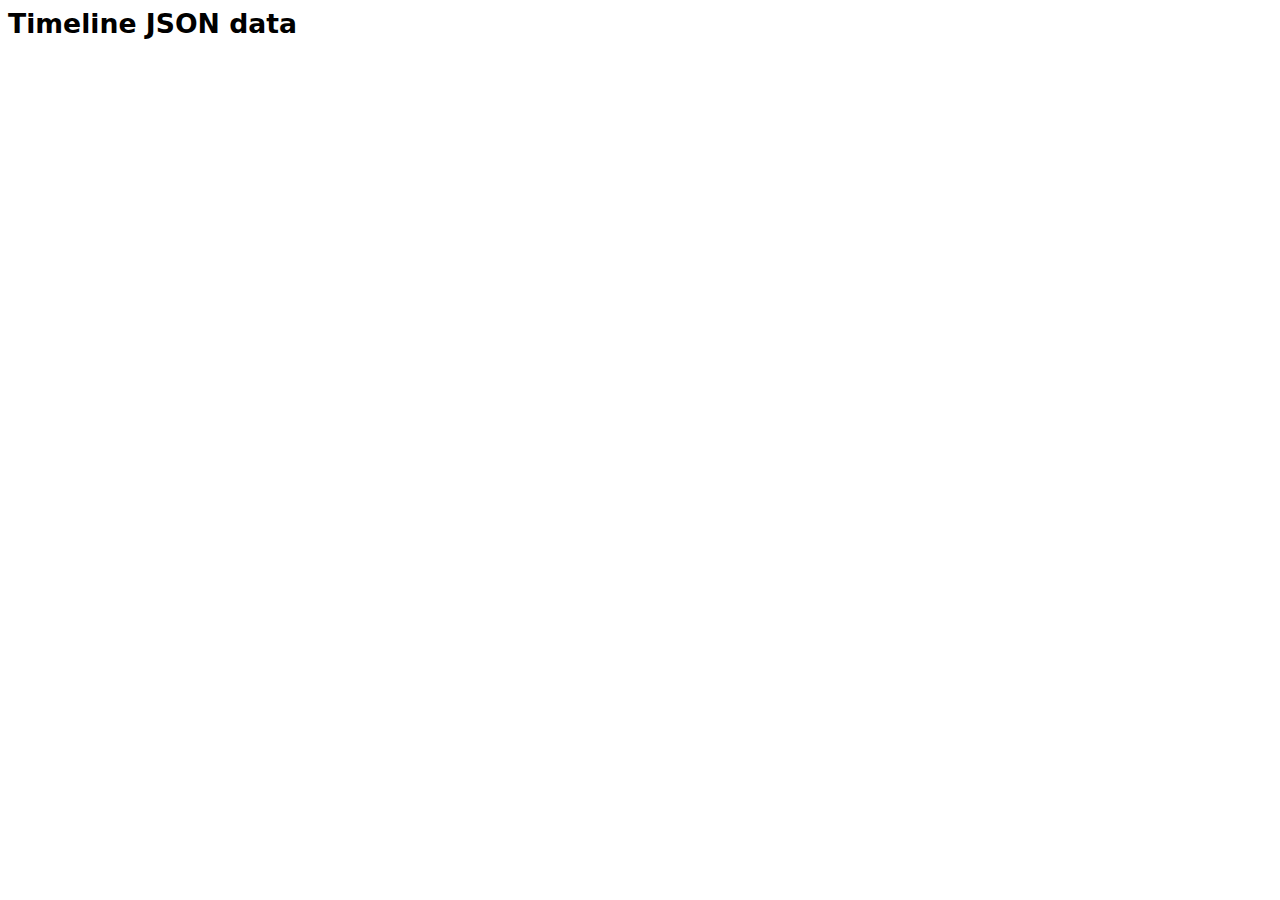
==== index.html @ e46f4aea "Update index.html" ====
<html>
<head>
    <title>Timeline JSON data</title>

    <style type="text/css">
        body {
            font-size: 10pt;
            font-family: verdana, sans, arial, sans-serif;
        }
    </style>

    <script type="text/javascript" src="./timeline.js"></script>
    <link rel="stylesheet" type="text/css" href="./timeline.css">

    <script type="text/javascript">
        var timeline;
        var data;

        // Called when the Visualization API is loaded.
        function drawVisualization() {
            // Create a JSON data table
            data = [
                {
                    'start': new Date(2021,01,08),
                    'end': new Date(2021,05,06),
                    'content': 'MINISTERIO DA ECONOMIA'
                },
                {
                    'start': new Date(2021,5,24),
                    'end': new Date(2021,8,26),
                    'content': 'BANCO DO BRASIL'
                },
                {
                    'start': new Date(2021,8,10),
                    'end': new Date(2021,12,17),
                    'content': 'CAIXA ECONOMICA'
                },
                {
                    'start': new Date(2021,9,20),
                    'end': new Date(2022,0,23),
                    'content': 'FUNPRESP'
                },
                {
                    'start': new Date(2022,0,03),
                    'end': new Date(2022,2,20),
                    'content': 'CGU'
                },
                {
                    'start': new Date(2022,1,07),
                    'end': new Date(2022,4,29),
                    'content': 'TJDFT'
                },
            ];

            // specify options
            var options = {
                'width':  '100%',
                'height': '300px',
                'editable': true,   // enable dragging and editing events
                'style': 'box'
            };

            // Instantiate our timeline object.
            timeline = new links.Timeline(document.getElementById('mytimeline'), options);

            function onRangeChanged(properties) {
                document.getElementById('info').innerHTML += 'rangechanged ' +
                        properties.start + ' - ' + properties.end + '<br>';
            }

            // attach an event listener using the links events handler
            links.events.addListener(timeline, 'rangechanged', onRangeChanged);

            // Draw our timeline with the created data and options
            timeline.draw(data);
        }
    </script>
</head>

<body onload="drawVisualization();">
<h1>Timeline JSON data</h1>

<div id="mytimeline"></div>


</body>
</html>
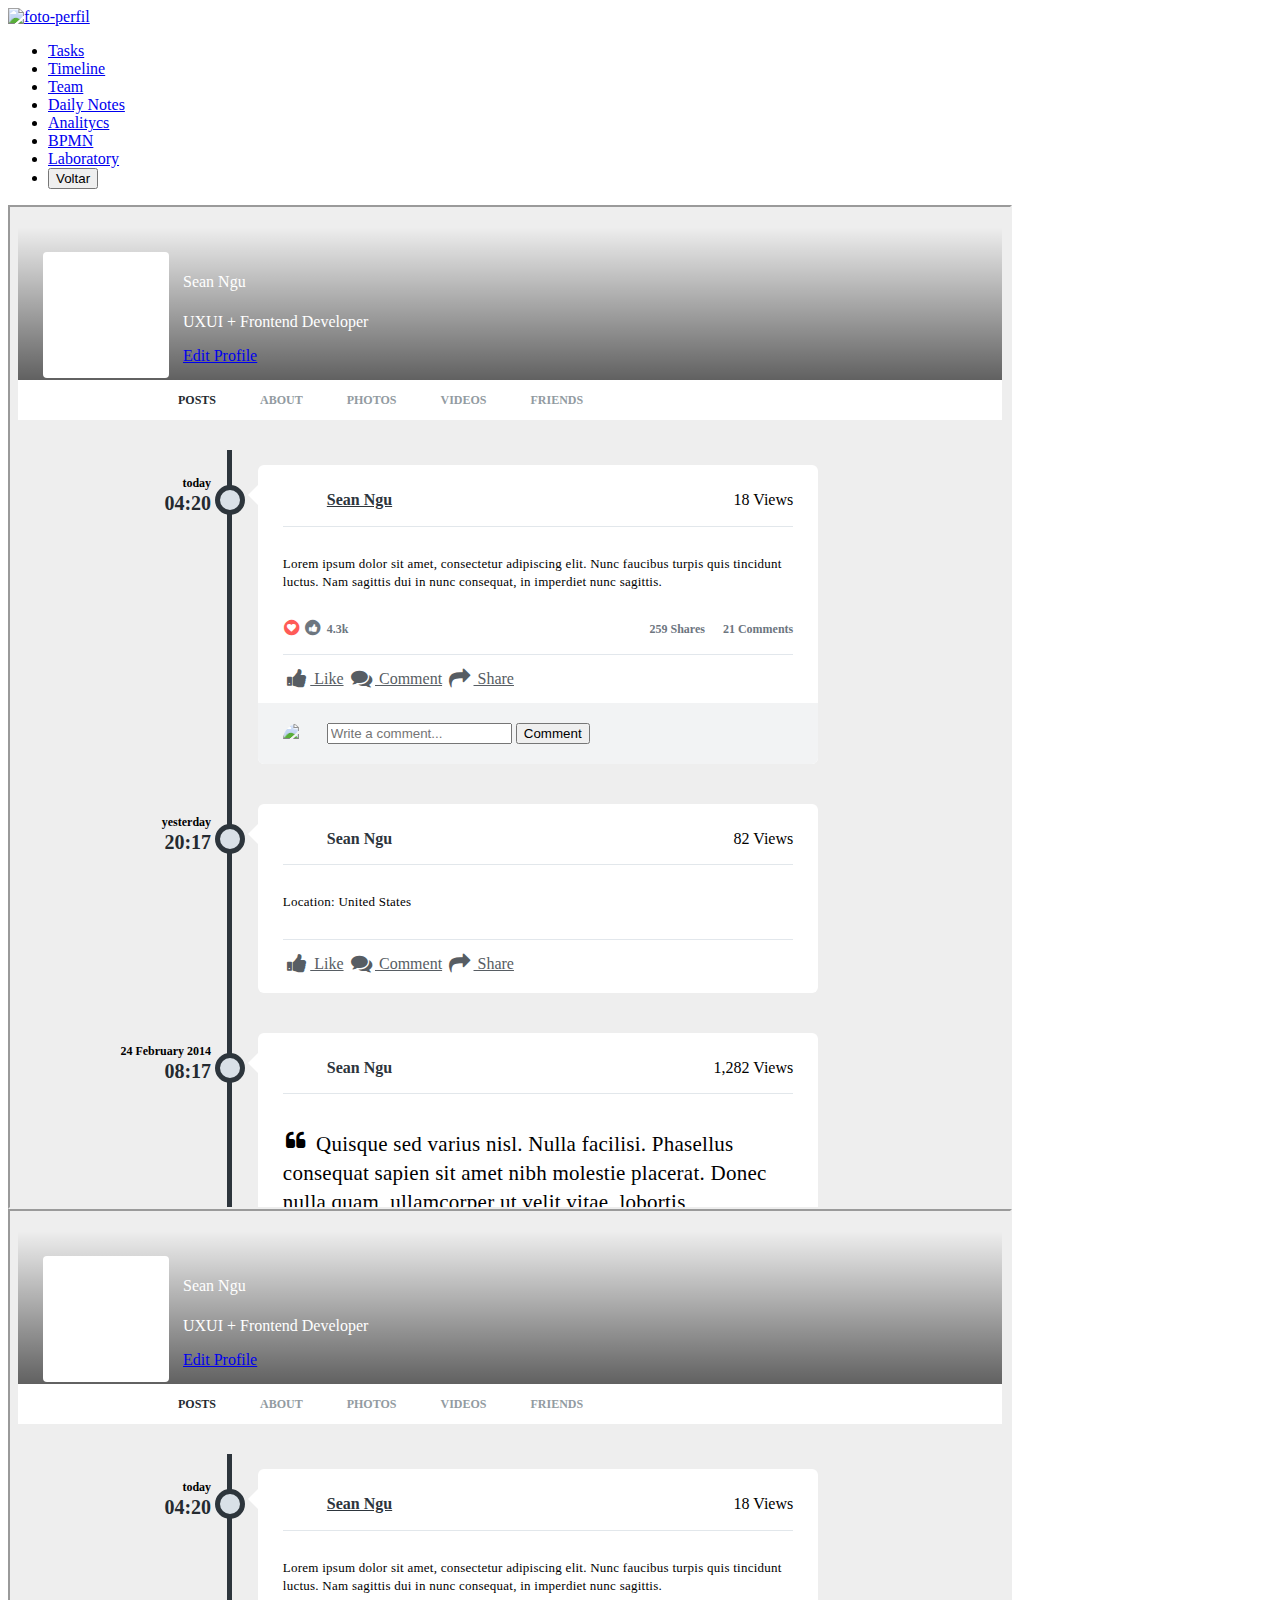
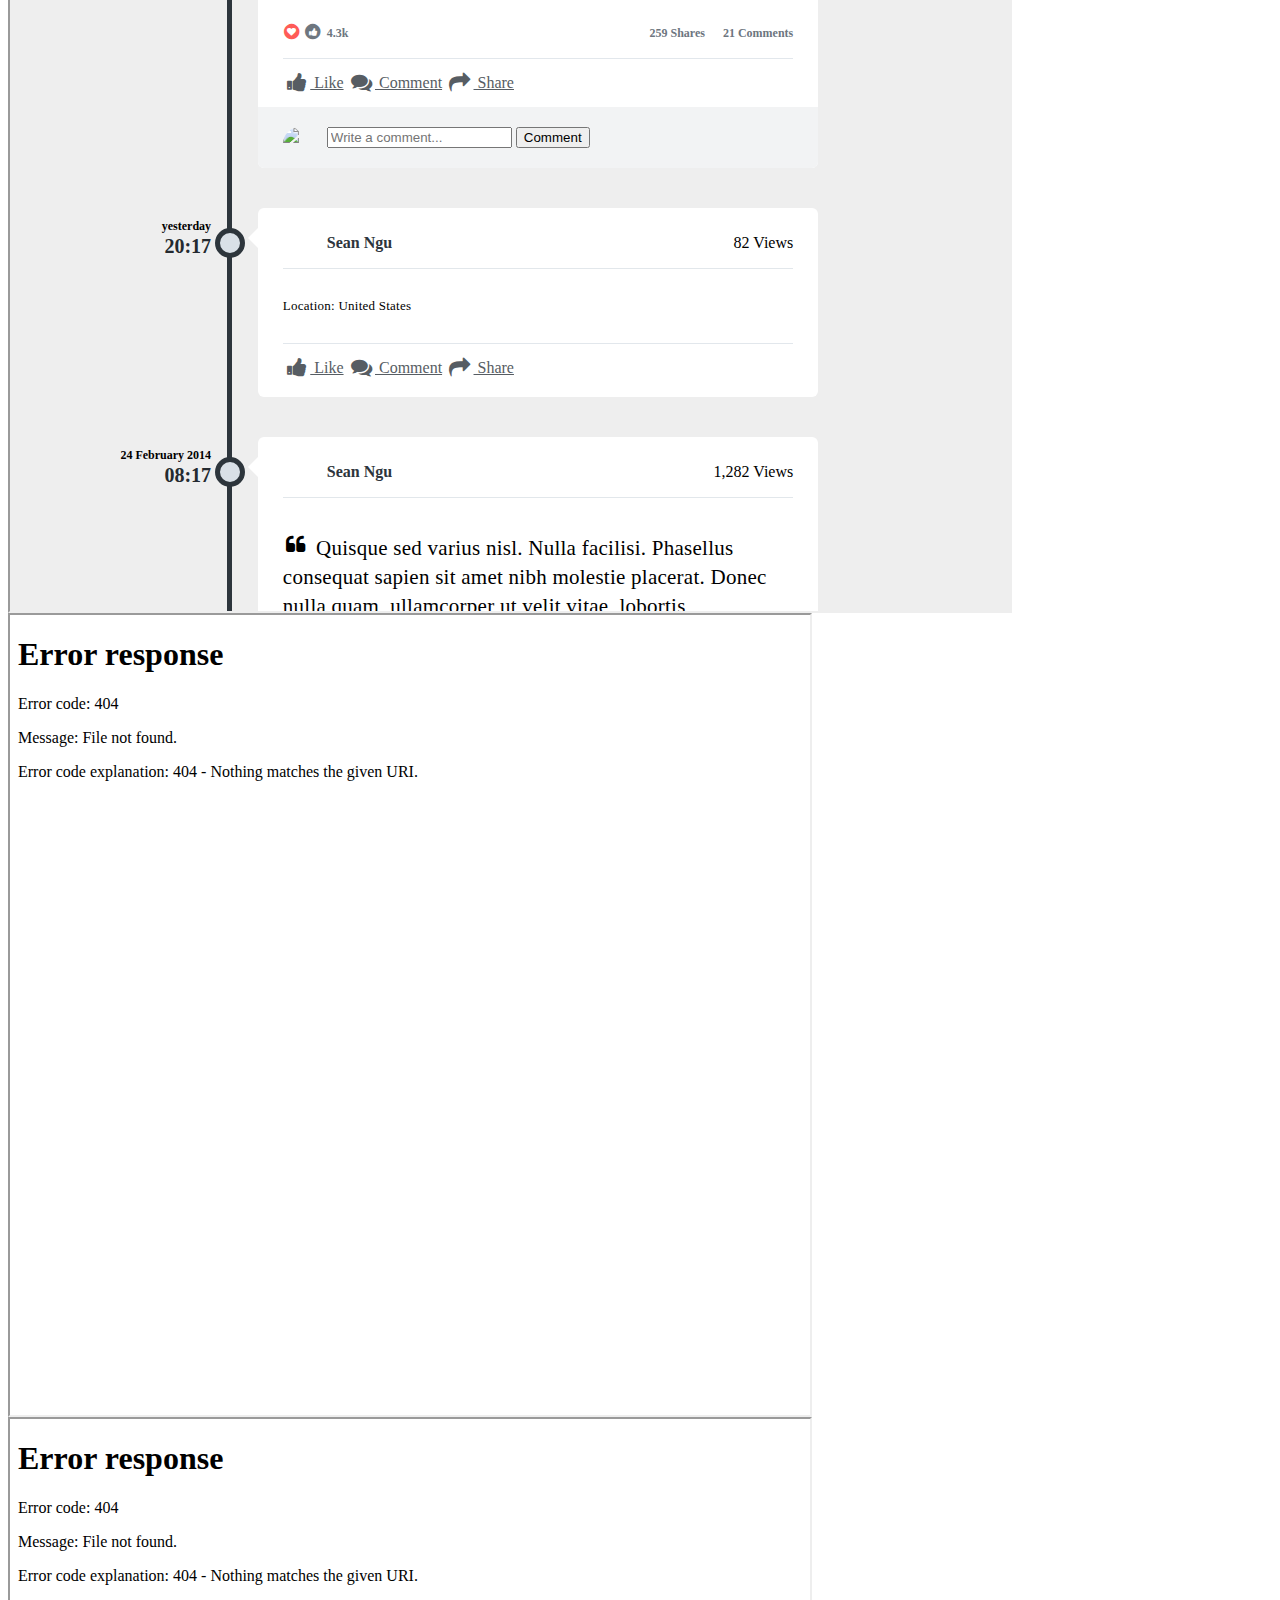
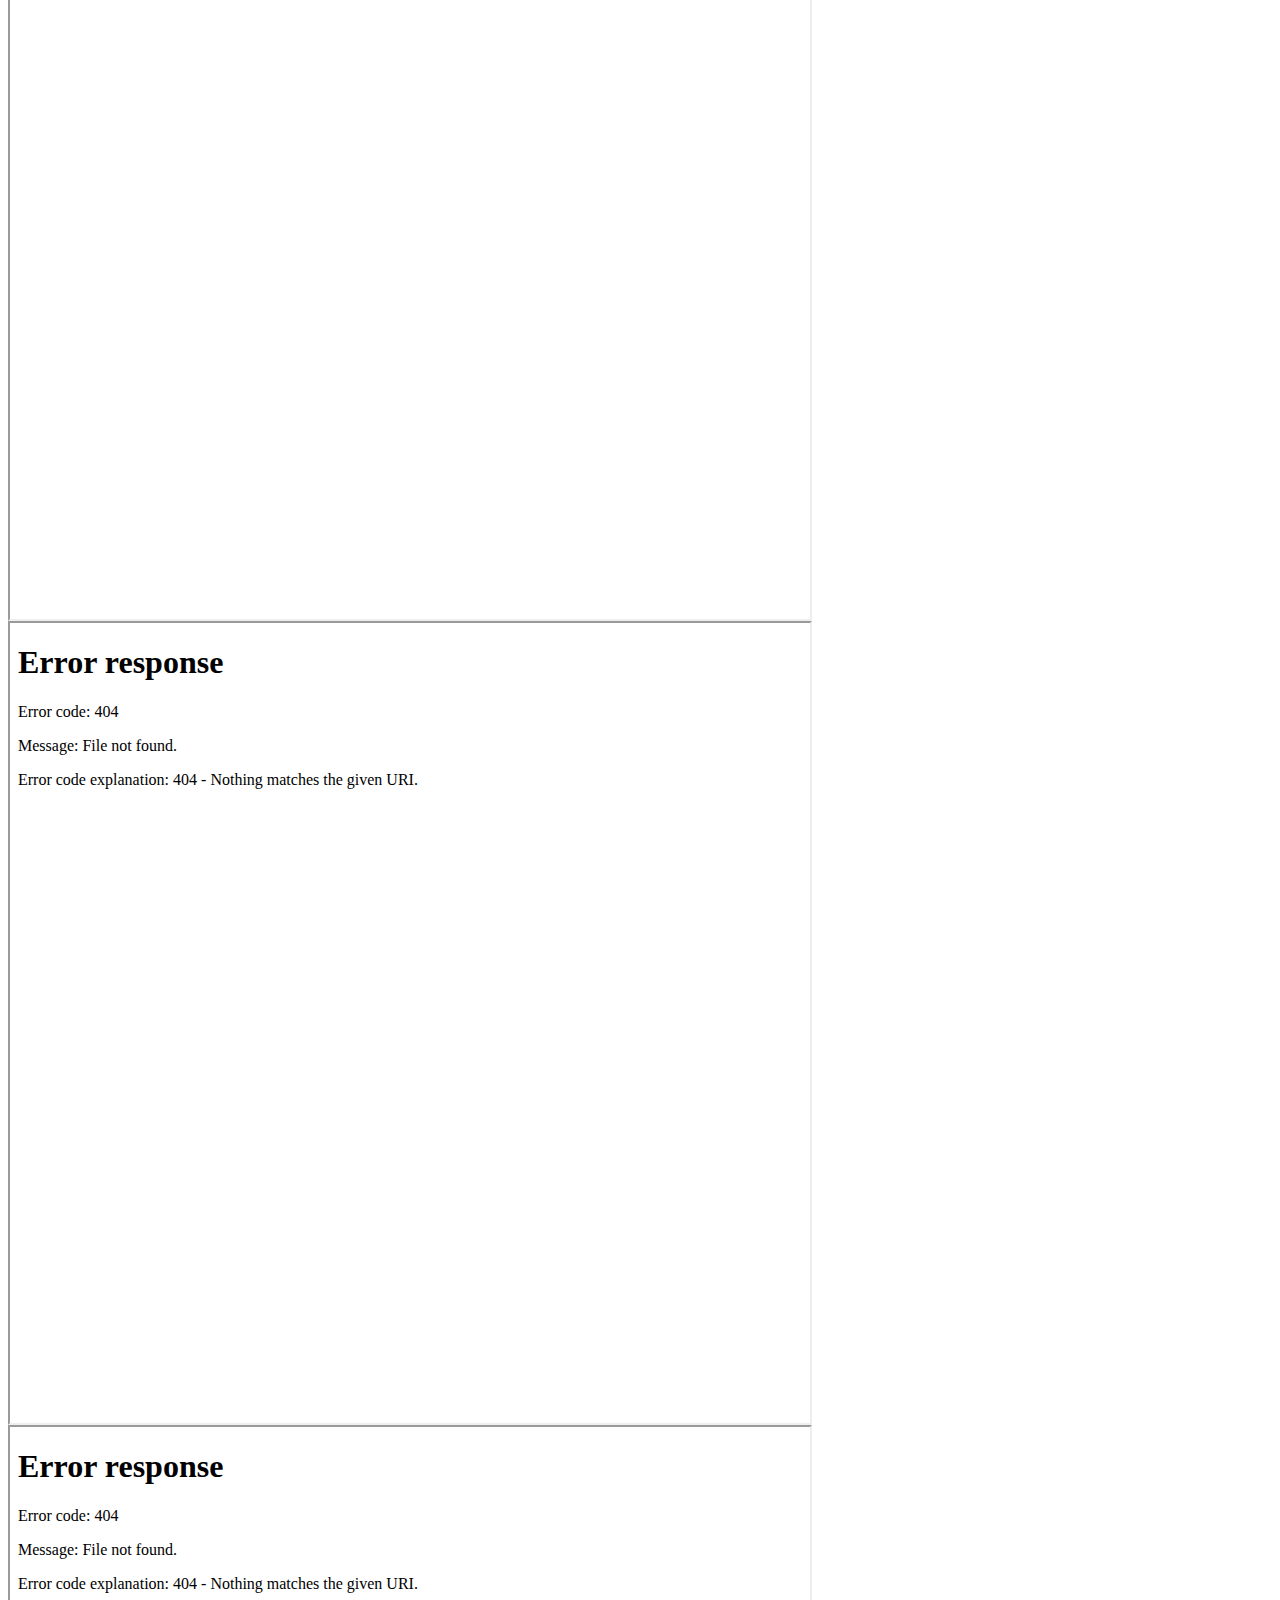
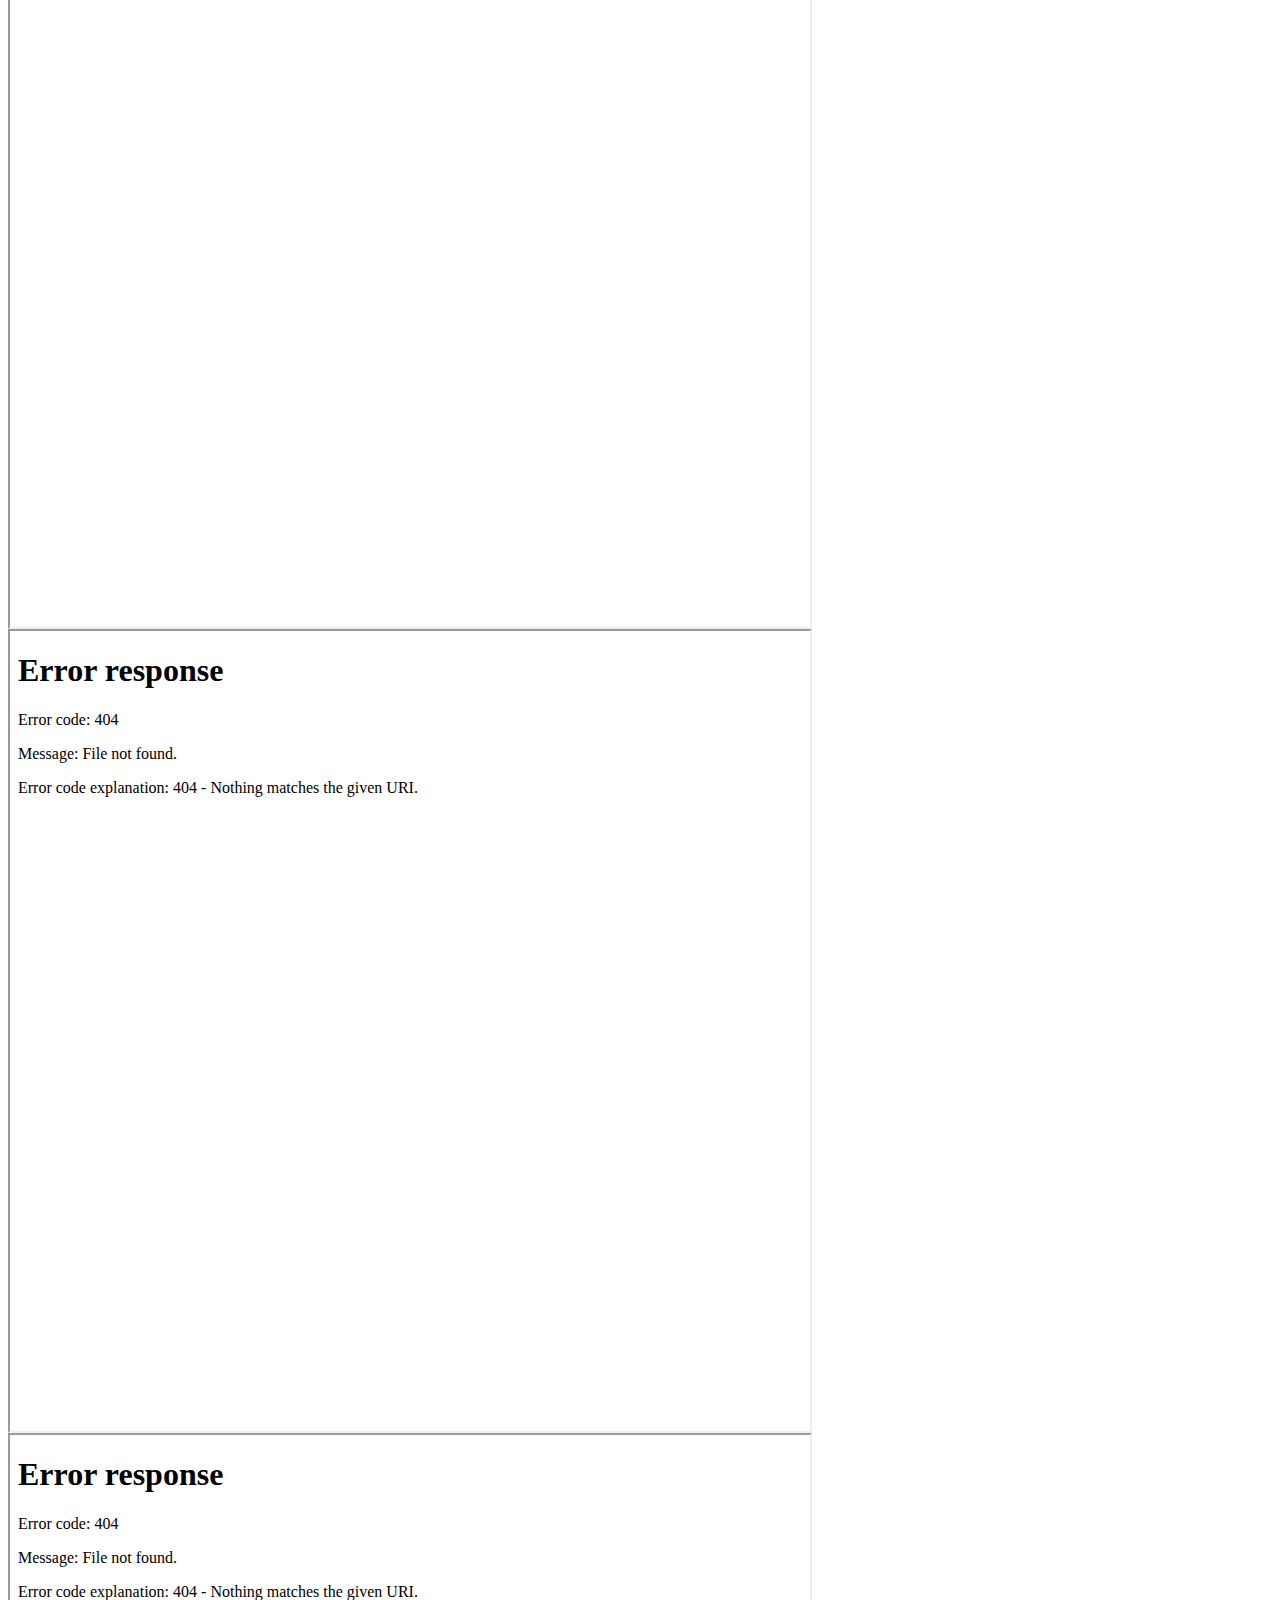
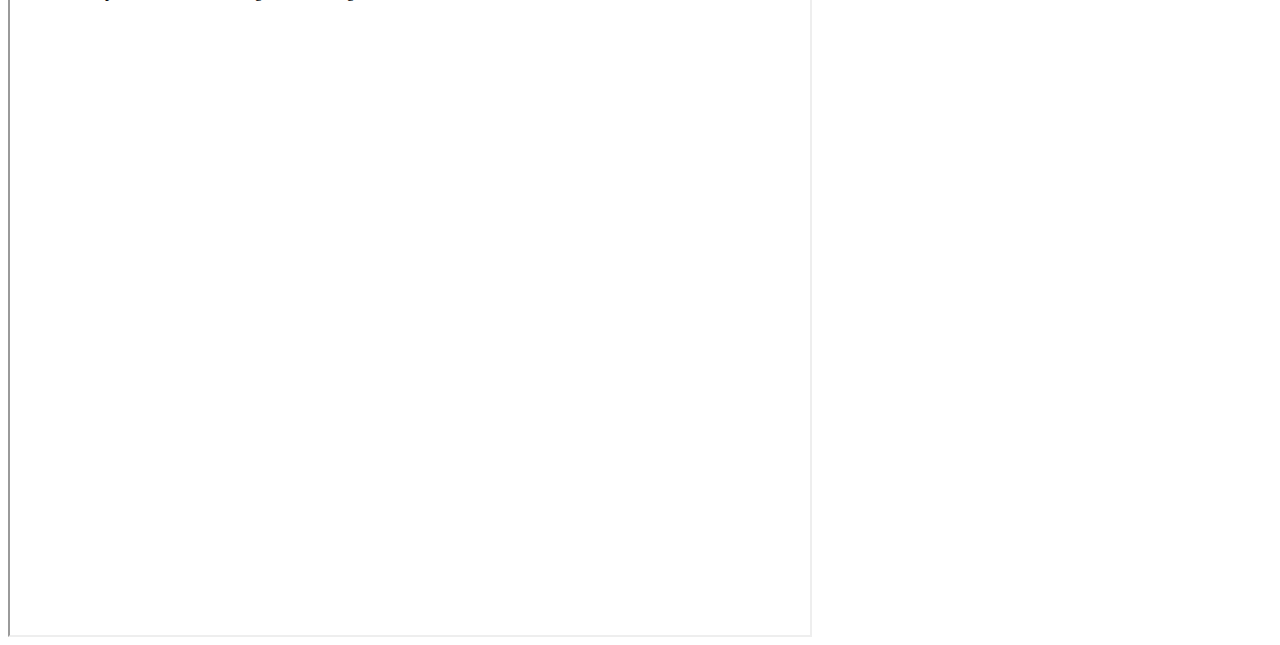
==== commit a6097d98: "Update index.html" ====
--- a/index.html
+++ b/index.html
@@ -1,87 +1,166 @@
-<html>
-<head>
-    <title>Timeline JSON data</title>
+  <meta charset="utf-8">
+  <meta name="viewport" content="width=device-width, initial-scale=1.0">
 
-    <style type="text/css">
-        body {
-            font-size: 10pt;
-            font-family: verdana, sans, arial, sans-serif;
-        }
-    </style>
+    <script src="https://cdnjs.cloudflare.com/ajax/libs/Chart.js/2.8.0/Chart.bundle.js"></script>
+    <link rel="stylesheet" href="https://stackpath.bootstrapcdn.com/bootstrap/4.1.3/css/bootstrap.min.css" integrity="sha384-MCw98/SFnGE8fJT3GXwEOngsV7Zt27NXFoaoApmYm81iuXoPkFOJwJ8ERdknLPMO" crossorigin="anonymous">
+    <script src="https://code.jquery.com/jquery-3.3.1.slim.min.js" integrity="sha384-q8i/X+965DzO0rT7abK41JStQIAqVgRVzpbzo5smXKp4YfRvH+8abtTE1Pi6jizo" crossorigin="anonymous"></script>
+    <script src="https://cdnjs.cloudflare.com/ajax/libs/popper.js/1.14.3/umd/popper.min.js" integrity="sha384-ZMP7rVo3mIykV+2+9J3UJ46jBk0WLaUAdn689aCwoqbBJiSnjAK/l8WvCWPIPm49" crossorigin="anonymous"></script>
+    <script src="https://stackpath.bootstrapcdn.com/bootstrap/4.1.3/js/bootstrap.min.js" integrity="sha384-ChfqqxuZUCnJSK3+MXmPNIyE6ZbWh2IMqE241rYiqJxyMiZ6OW/JmZQ5stwEULTy" crossorigin="anonymous"></script>
 
-    <script type="text/javascript" src="./timeline.js"></script>
-    <link rel="stylesheet" type="text/css" href="./timeline.css">
 
-    <script type="text/javascript">
-        var timeline;
-        var data;
+    <!-- SCRIPTS-->
+    <script type="text/javascript" src="http://www.google.com/jsapi"></script>
+    <script type="text/javascript" src="./static/js/timeline.js"></script>
+    <script type="text/javascript" src="./static/js/jquery.js"></script>
+    
+    <!-- Owl Carousel Assets -->
+    <link rel="stylesheet" type="text/css" href="./static/owl-carousel/owl.carousel.css">
+    <link rel="stylesheet" type="text/css" href="./static/owl-carousel/owl.theme.css">
 
-        // Called when the Visualization API is loaded.
-        function drawVisualization() {
-            // Create a JSON data table
-            data = [
-                {
-                    'start': new Date(2021,01,08),
-                    'end': new Date(2021,05,06),
-                    'content': 'MINISTERIO DA ECONOMIA'
-                },
-                {
-                    'start': new Date(2021,5,24),
-                    'end': new Date(2021,8,26),
-                    'content': 'BANCO DO BRASIL'
-                },
-                {
-                    'start': new Date(2021,8,10),
-                    'end': new Date(2021,12,17),
-                    'content': 'CAIXA ECONOMICA'
-                },
-                {
-                    'start': new Date(2021,9,20),
-                    'end': new Date(2022,0,23),
-                    'content': 'FUNPRESP'
-                },
-                {
-                    'start': new Date(2022,0,03),
-                    'end': new Date(2022,2,20),
-                    'content': 'CGU'
-                },
-                {
-                    'start': new Date(2022,1,07),
-                    'end': new Date(2022,4,29),
-                    'content': 'TJDFT'
-                },
-            ];
+    <!-- STYLE-->
+    <link rel="stylesheet" type="text/css" href="./static/styles/timeline.css">
+    <link rel="stylesheet" type="text/css" href="./static/styles/metismenujs.min.css">
+    <link rel="stylesheet" type="text/css" href="./static/styles/timeline.css">
+    <link rel="stylesheet" type="text/css" href="./static/styles/StyleOnePost">
+    <link rel="stylesheet" type="text/css" href="./static/styles/colors.css">
+    <link rel="stylesheet" type="text/css" href="./static/styles/styles-pwa.css">
+    <link rel="stylesheet" type="text/css" href="./static/styles/style.css">
+    <link rel="stylesheet" type="text/css" href="./static/styles/FooterStyle.css">
+    <link rel="stylesheet" type="text/css" href="./static/styles/StyleCard.css">
+    <link rel="stylesheet" type="text/css" href="./static/styles/StyleContador">
+    <link rel="stylesheet" type="text/css" href="./static/styles/StyleHeader.css">
+    <link rel="stylesheet" type="text/css" href="./static/styles/StyleKanbam.css">
+    <link rel="stylesheet" type="text/css" href="./static/styles/StyleTeam.css">
 
-            // specify options
-            var options = {
-                'width':  '100%',
-                'height': '300px',
-                'editable': true,   // enable dragging and editing events
-                'style': 'box'
-            };
+</head>
+<body onload="drawVisualization();">
 
-            // Instantiate our timeline object.
-            timeline = new links.Timeline(document.getElementById('mytimeline'), options);
+    <!-- MAIN CONTAINER -->
+    <div class="menu-lateral">
+        <!-- LATERAL-->
+        <div class="lateral">
 
-            function onRangeChanged(properties) {
-                document.getElementById('info').innerHTML += 'rangechanged ' +
-                        properties.start + ' - ' + properties.end + '<br>';
-            }
+            <!-- LOGO-->
+            <div class="perfil">
+                <a href="#">
+                    <img src="./static/images/SauloCandeira.jpg" alt='foto-perfil' class='sombra' >
+                </a>
+            </div>
 
-            // attach an event listener using the links events handler
-            links.events.addListener(timeline, 'rangechanged', onRangeChanged);
+            <!-- MINI-MENU HAMBURGUER-->
+            <div class="mini-menu-button">
+                <span></span>
+            </div>
 
-            // Draw our timeline with the created data and options
-            timeline.draw(data);
-        }
-    </script>
-</head>
+            <!--Itens navegação-->
+            <ul class="itens-menu">  
+                <li><a href="#home" class="active"><i class="fa fa-user"></i> Tasks </a></li>
+                <li><a href="#servicos"><i class="fa fa-list"></i> Timeline </a></li>
+                <li><a href="#artigos"><i class="fa fa-book"></i> Team </a></li>
+                <li><a href="#eventos"><i class="fa fa-star"></i> Daily Notes </a></li>
+                <li><a href="#contato"><i class="fa fa-comments"></i> Analitycs </a></li>
+                <li><a href="#testes"><i class="fa fa-comments"></i> BPMN </a></li>
+                <li><a href="#laboratory"><i class="fa fa-comments"></i> Laboratory </a></li>
+                <li>
+                  <div class="btn">
+                    <a href="https://saulocandeira.github.io/my-projects/"><button>Voltar</button></a>
+                  </div>
+                </li>
+            </ul>
+        </div>
+    
+        <!-- CONTEUDO  MEIO DAS PÁGINAS-->
+        <div class="main-content">
 
-<body onload="drawVisualization();">
-<h1>Timeline JSON data</h1>
 
-<div id="mytimeline"></div>
 
+            <!-- INICIO IFRAME -->
+            <section class="home section active" id="home">
+                <div class="container">
+
+                  <iframe src="templates/profile/index.html" height="1000" width="1000"></iframe> 
+                  <iframe src="templates/profile/index.html" height="1000" width="1000" scrolling="no"></iframe> 
+
+                </div>
+            </section>
+            <!-- FIM IFRAME -->
+            
+
+
+
+
+
+
+            <!-- INICIO SCRIPT-->
+            <section class="service section" id="servicos">
+              <div class="container">        
+
+                <iframe src="templates/timeline/index.html" height="800" width="800" scrolling="no"></iframe> 
+
+              </div>
+            </section>
+            <!-- FIM SCRIPT -->
+
+            <!-- INICIO TIMLINE -->
+            <section class="portfolio section" id="artigos">
+             <div class="container">        
+                
+		
+                <iframe src="templates/timeline/index.html" height="800" width="800" scrolling="no"></iframe> 
+                
+              </div>              
+
+            </section>
+            <!-- FIM TIMLINE-->
+
+            <!-- INICIO DAILY NOTES-->
+              <section class="portfolio section" id="eventos">
+                <div class="container">
+                          
+                  <iframe src="templates/timeline/index.html" height="800" width="800" scrolling="no"></iframe> 
+                          
+                </div>
+              </section>
+            <!-- FIM DAILY NOTES-->
+            
+            <!-- LABORATORY-->
+              <section class="portfolio section" id="laboratory">
+                <div class="container">
+                
+               
+		  <iframe src="templates/timeline/index.html" height="800" width="800" scrolling="no"></iframe> 
+
+                          
+                </div>
+              </section>
+            <!-- FIM DAILY NOTES-->
+
+            <section class="contact section" id="contato">
+                <div class="container">
+                   
+                  <iframe src="templates/timeline/index.html" height="800" width="800" scrolling="no"></iframe> 
+                   
+
+                </div>
+            </section>
+            <!--FIM ANALYTICS-->
+
+
+            <!-- INICIO BPMN-->
+            <section class="service section" id="testes">
+              <div class="container">        
+                <iframe src="templates/timeline/index.html" height="800" width="800" scrolling="no"></iframe> 
+                
+                <!-- </div> -->             
+              </div>
+            </section>
+            <!-- FIM TIMLINE-->
+
+        </div>
+    </div>
+
+    
 
 </body>
 </html>
+
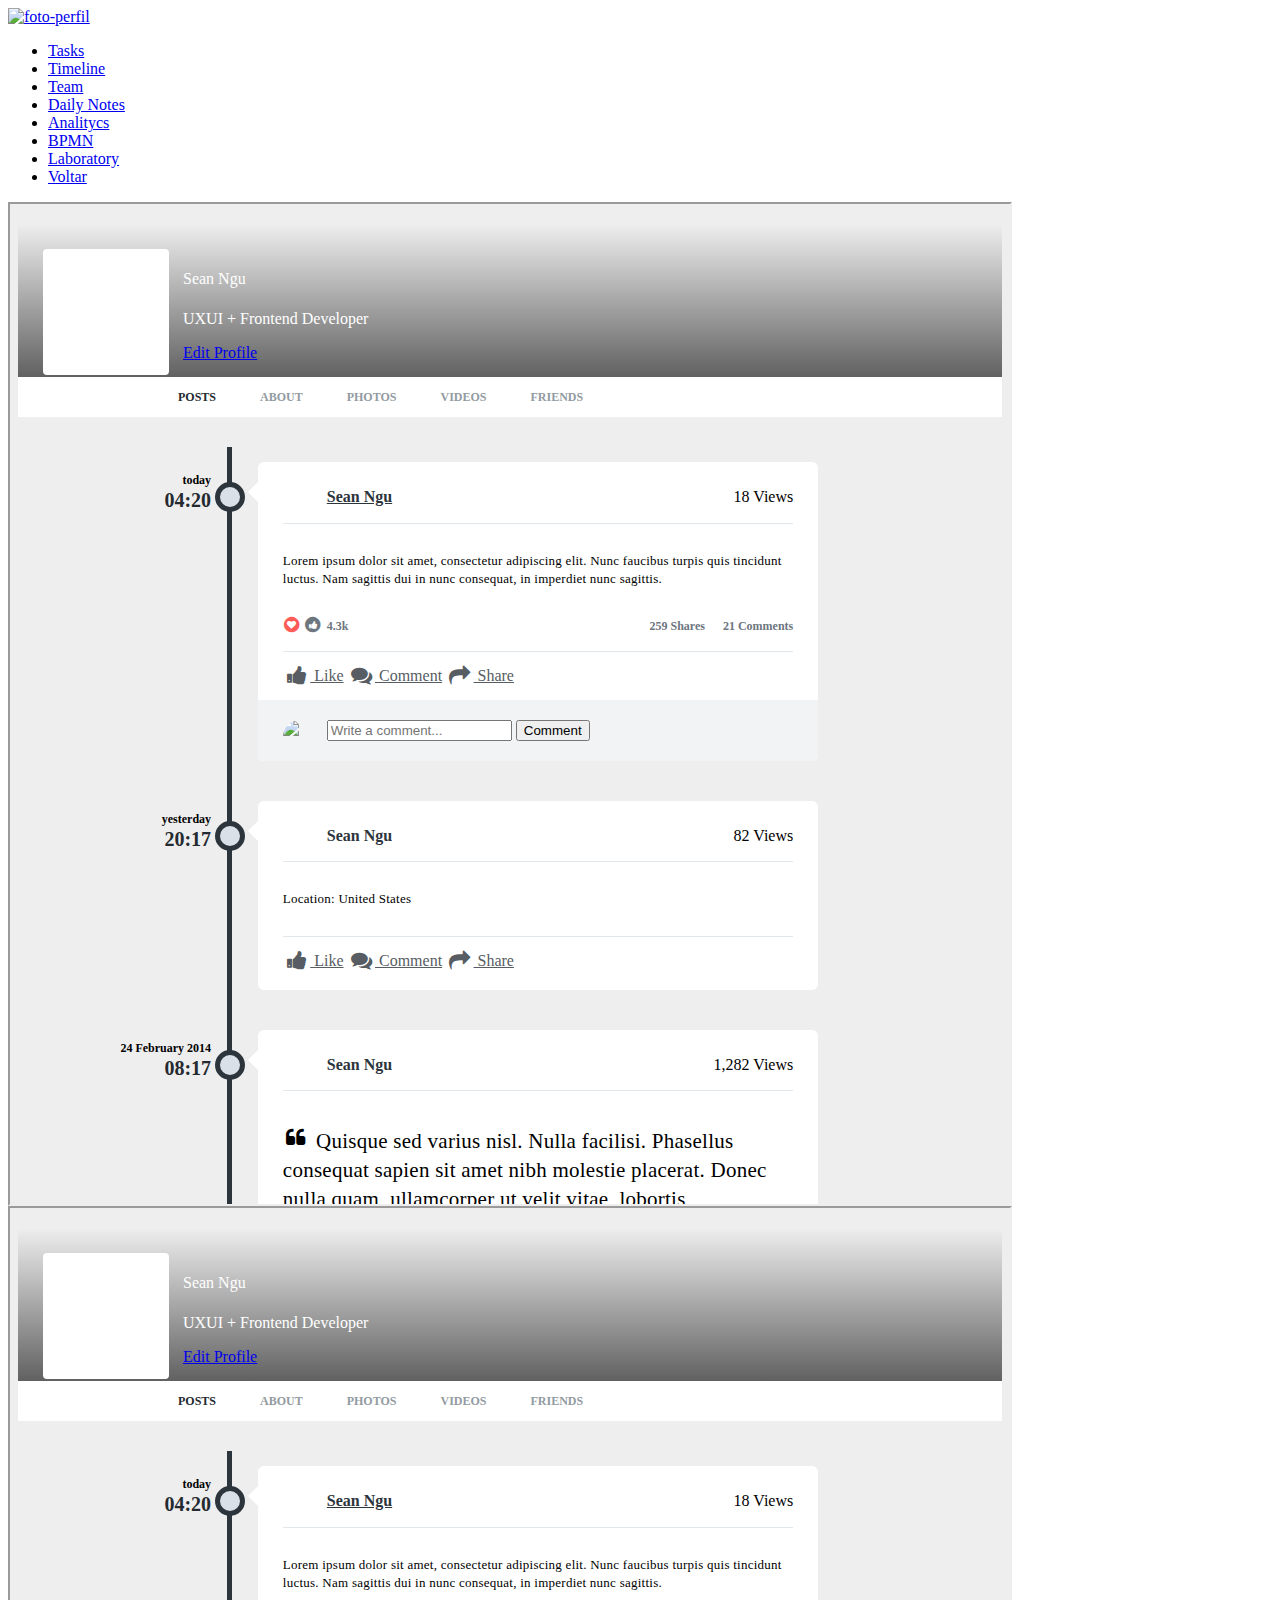
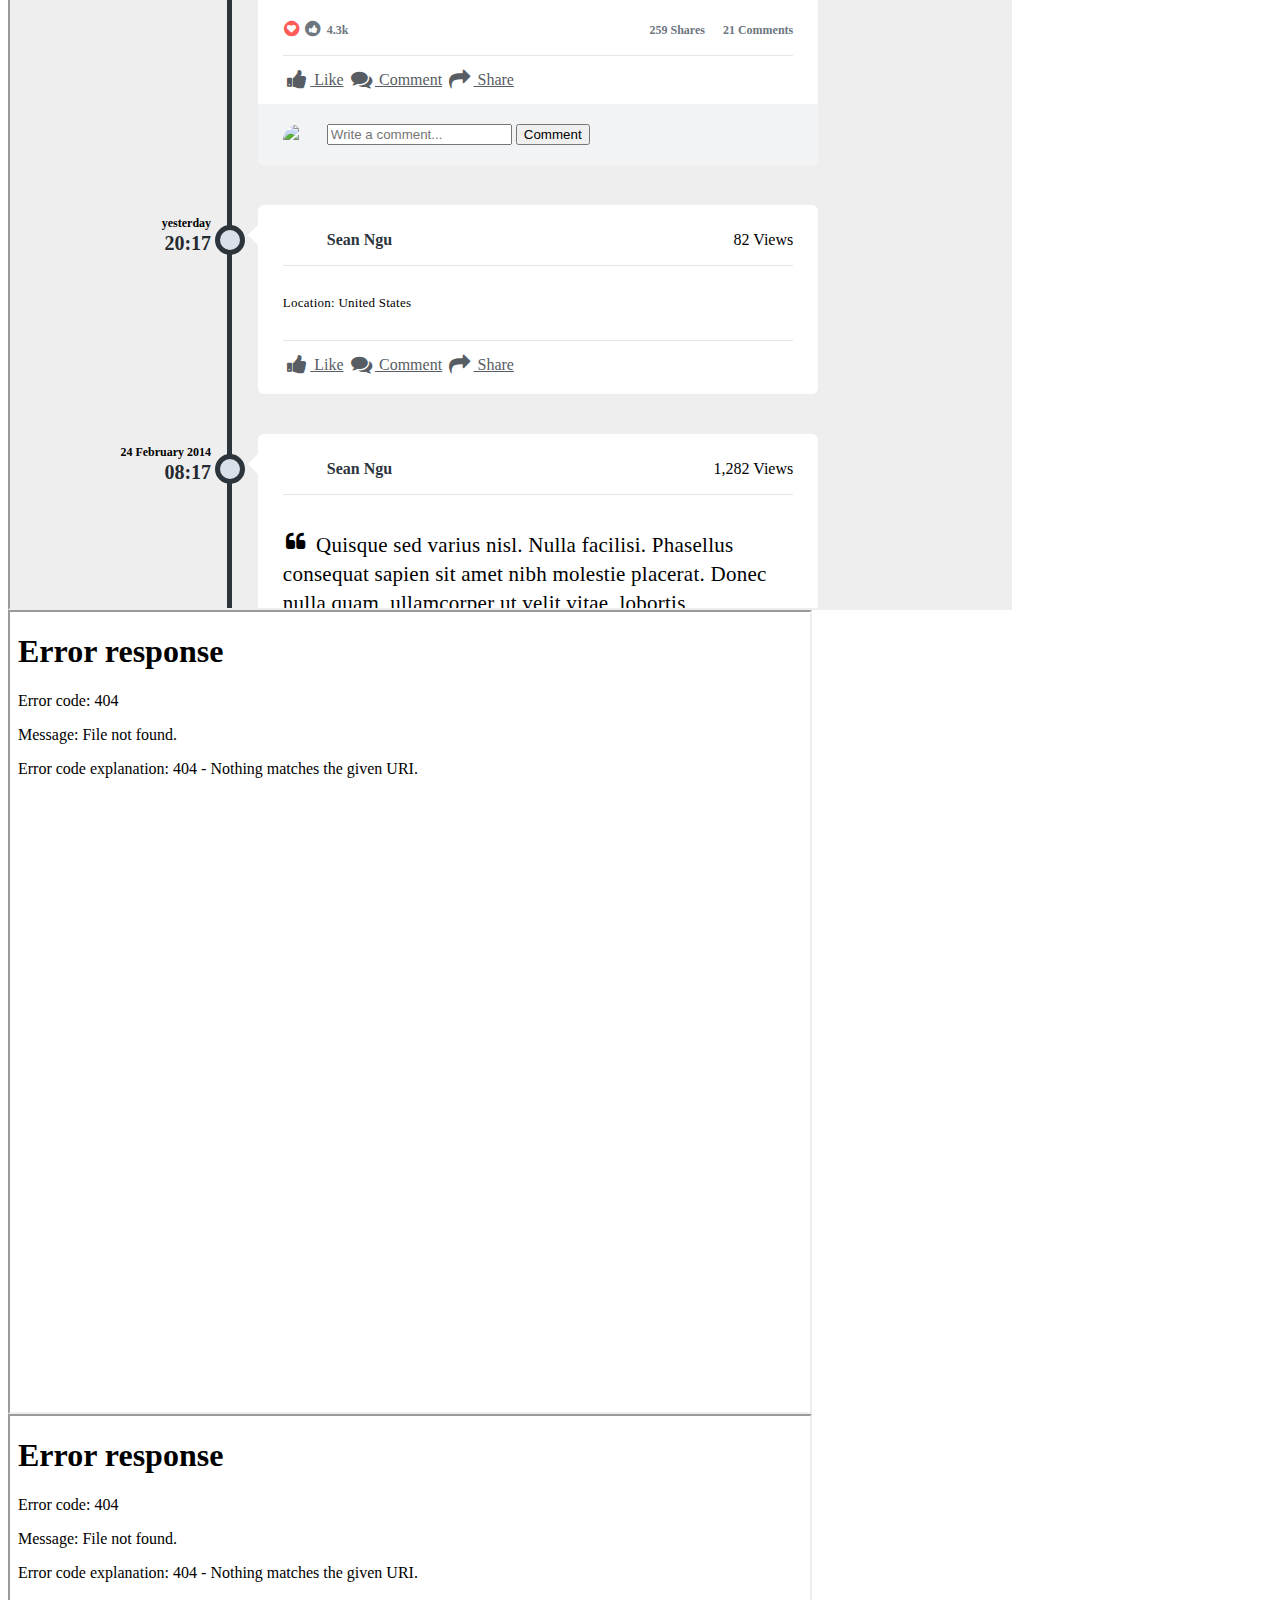
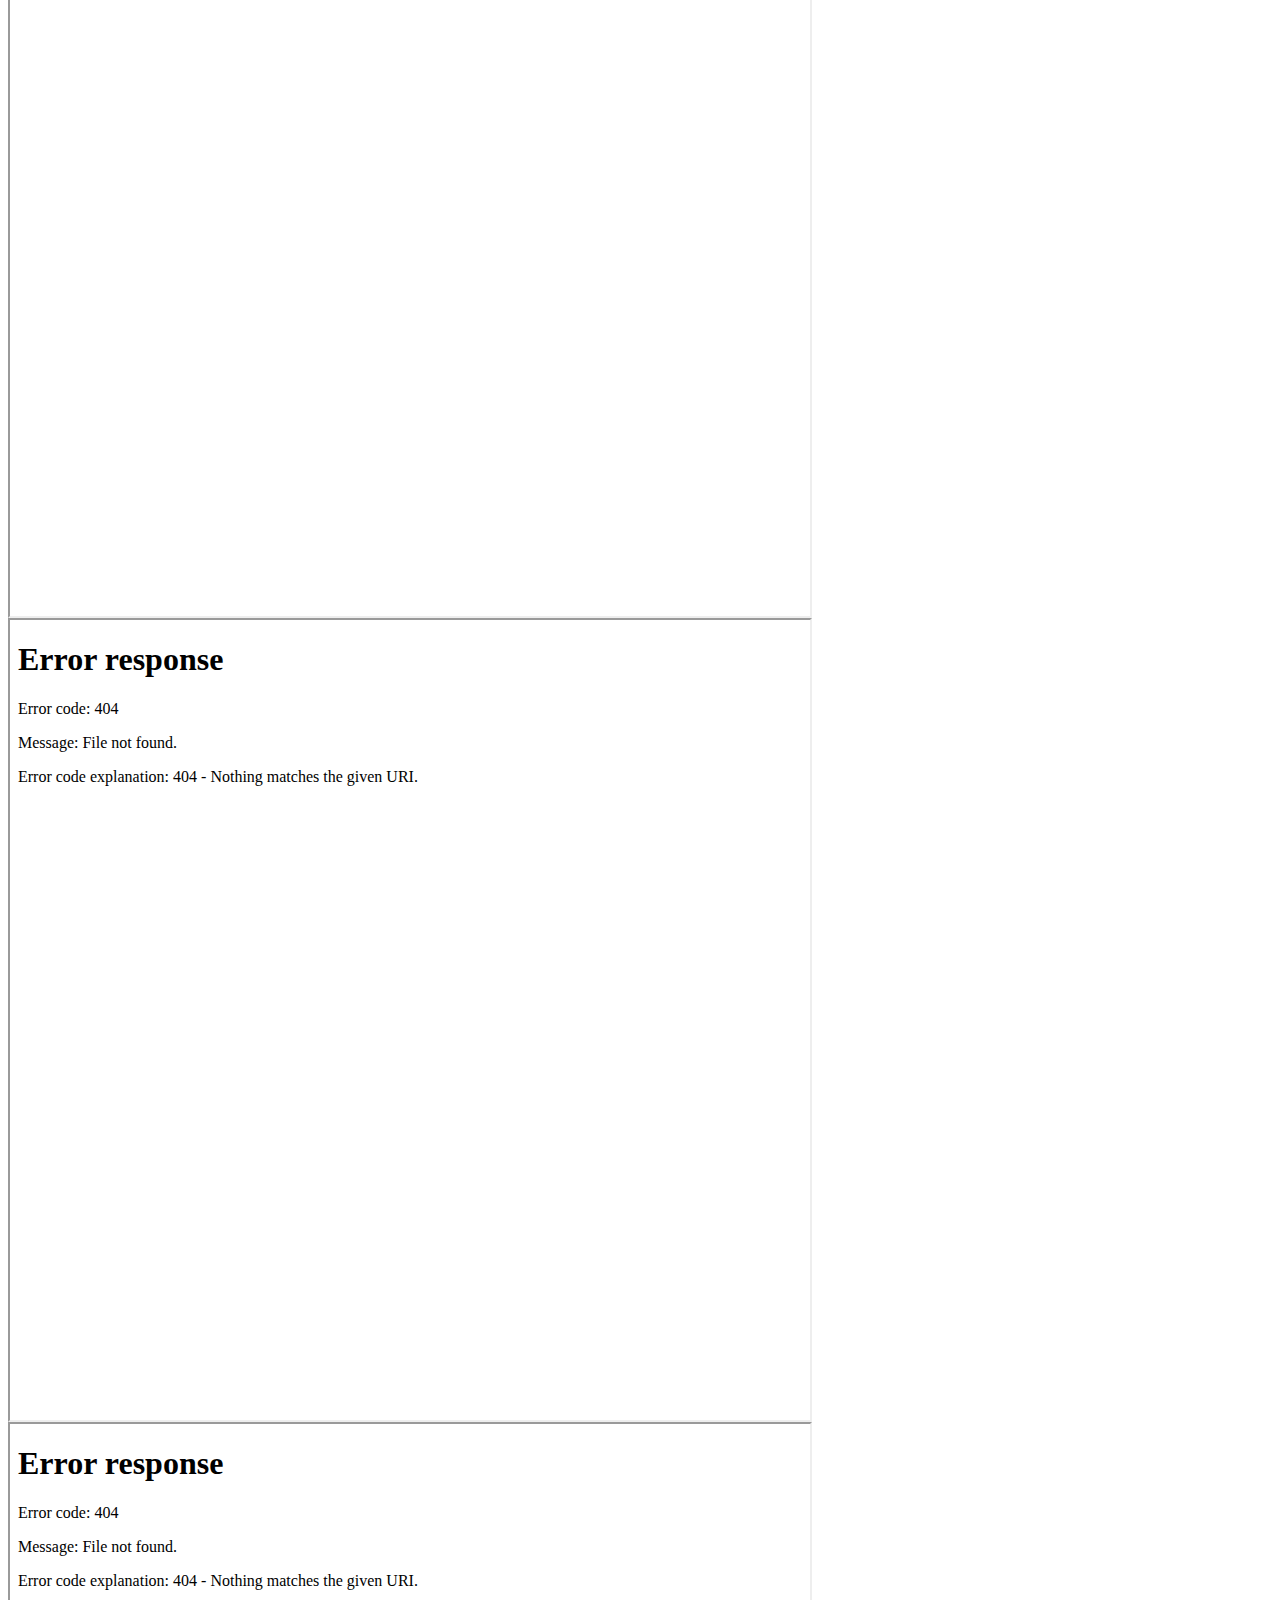
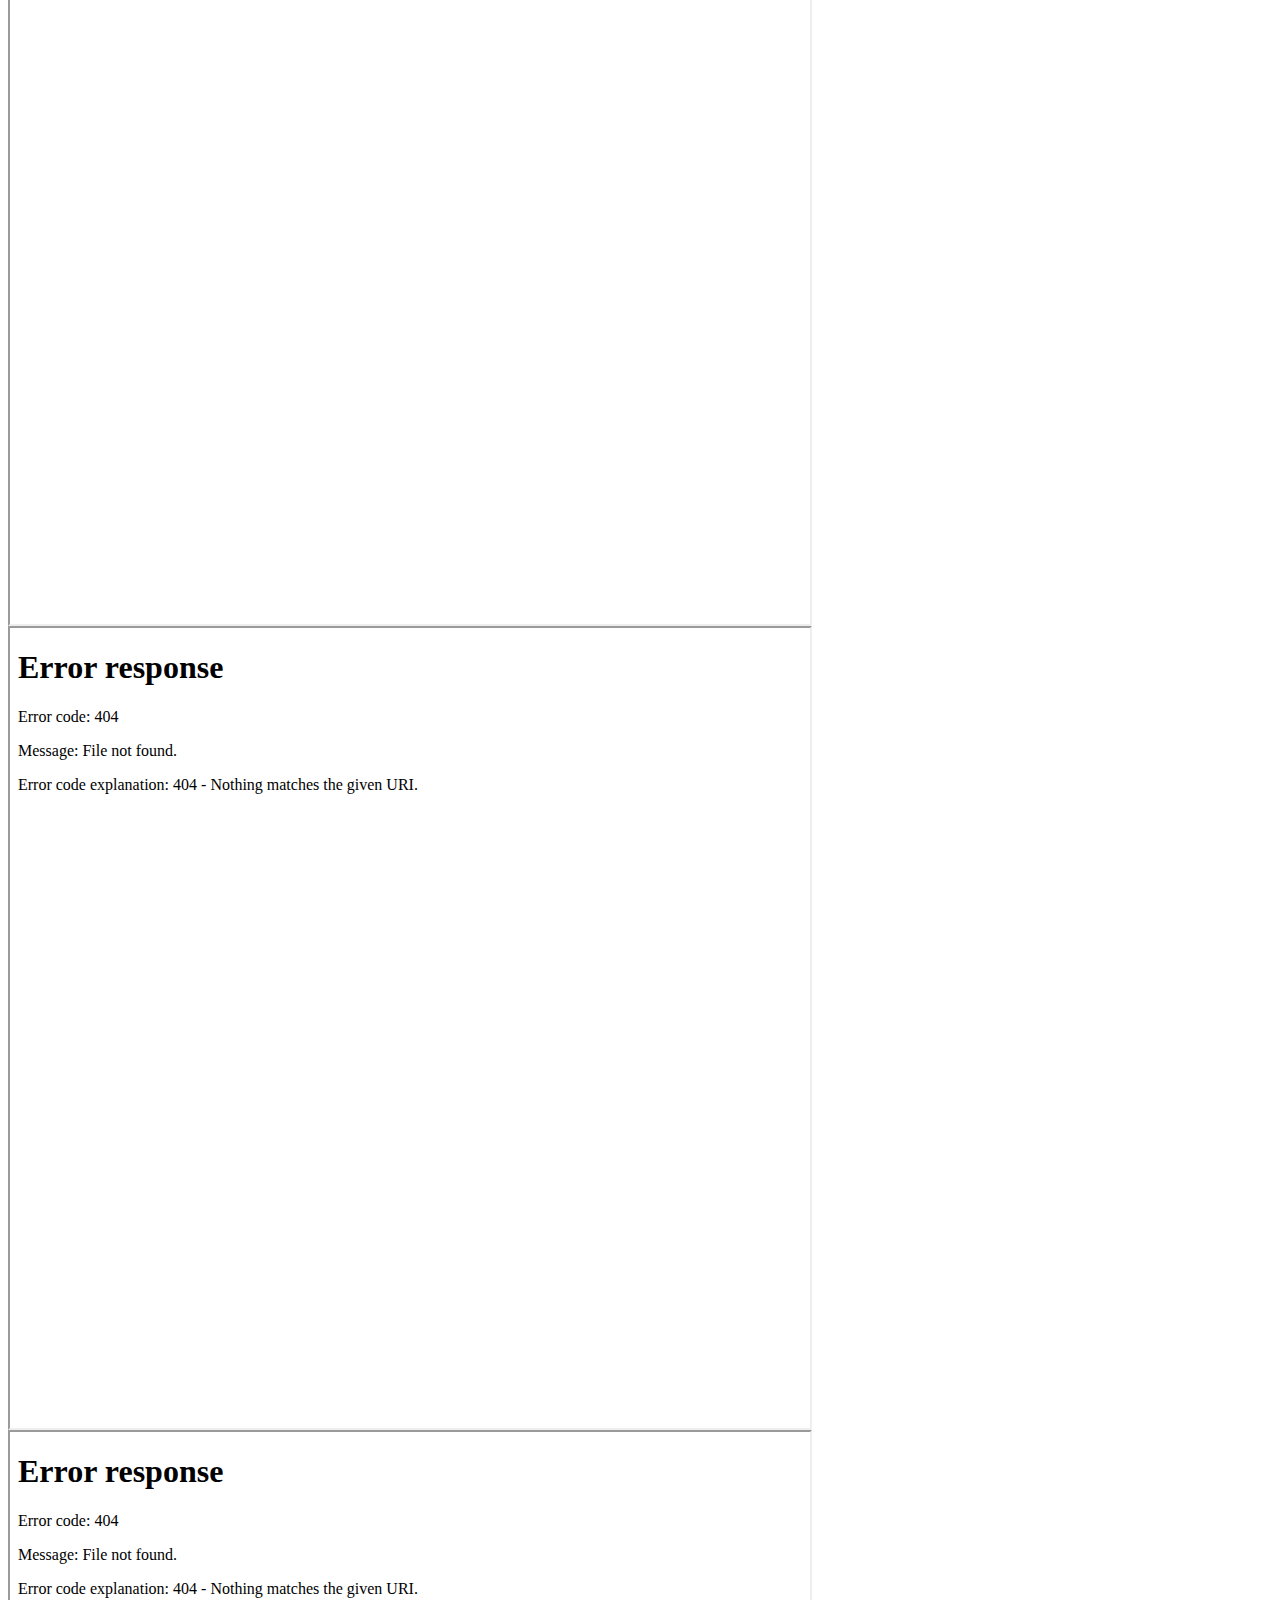
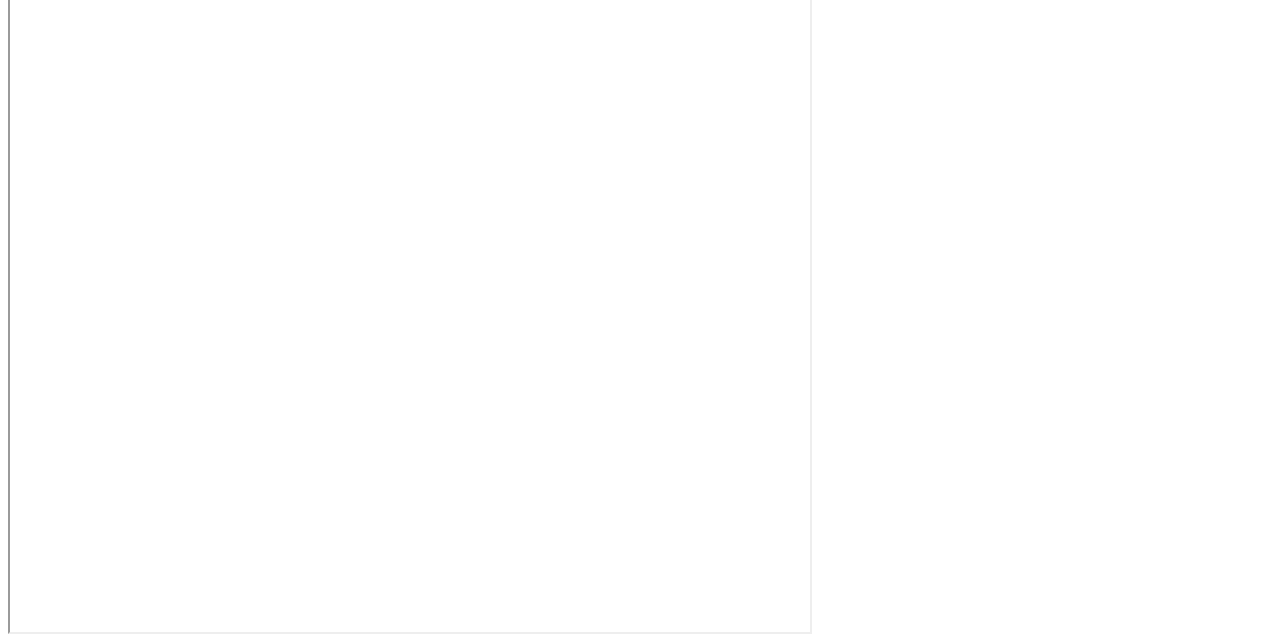
==== commit c21c0d9e: "Update index.html" ====
--- a/index.html
+++ b/index.html
@@ -1,36 +1,9 @@
   <meta charset="utf-8">
   <meta name="viewport" content="width=device-width, initial-scale=1.0">
 
-    <script src="https://cdnjs.cloudflare.com/ajax/libs/Chart.js/2.8.0/Chart.bundle.js"></script>
-    <link rel="stylesheet" href="https://stackpath.bootstrapcdn.com/bootstrap/4.1.3/css/bootstrap.min.css" integrity="sha384-MCw98/SFnGE8fJT3GXwEOngsV7Zt27NXFoaoApmYm81iuXoPkFOJwJ8ERdknLPMO" crossorigin="anonymous">
-    <script src="https://code.jquery.com/jquery-3.3.1.slim.min.js" integrity="sha384-q8i/X+965DzO0rT7abK41JStQIAqVgRVzpbzo5smXKp4YfRvH+8abtTE1Pi6jizo" crossorigin="anonymous"></script>
-    <script src="https://cdnjs.cloudflare.com/ajax/libs/popper.js/1.14.3/umd/popper.min.js" integrity="sha384-ZMP7rVo3mIykV+2+9J3UJ46jBk0WLaUAdn689aCwoqbBJiSnjAK/l8WvCWPIPm49" crossorigin="anonymous"></script>
-    <script src="https://stackpath.bootstrapcdn.com/bootstrap/4.1.3/js/bootstrap.min.js" integrity="sha384-ChfqqxuZUCnJSK3+MXmPNIyE6ZbWh2IMqE241rYiqJxyMiZ6OW/JmZQ5stwEULTy" crossorigin="anonymous"></script>
-
-
-    <!-- SCRIPTS-->
-    <script type="text/javascript" src="http://www.google.com/jsapi"></script>
-    <script type="text/javascript" src="./static/js/timeline.js"></script>
-    <script type="text/javascript" src="./static/js/jquery.js"></script>
-    
-    <!-- Owl Carousel Assets -->
-    <link rel="stylesheet" type="text/css" href="./static/owl-carousel/owl.carousel.css">
-    <link rel="stylesheet" type="text/css" href="./static/owl-carousel/owl.theme.css">
-
     <!-- STYLE-->
     <link rel="stylesheet" type="text/css" href="./static/styles/timeline.css">
-    <link rel="stylesheet" type="text/css" href="./static/styles/metismenujs.min.css">
-    <link rel="stylesheet" type="text/css" href="./static/styles/timeline.css">
-    <link rel="stylesheet" type="text/css" href="./static/styles/StyleOnePost">
-    <link rel="stylesheet" type="text/css" href="./static/styles/colors.css">
-    <link rel="stylesheet" type="text/css" href="./static/styles/styles-pwa.css">
-    <link rel="stylesheet" type="text/css" href="./static/styles/style.css">
-    <link rel="stylesheet" type="text/css" href="./static/styles/FooterStyle.css">
-    <link rel="stylesheet" type="text/css" href="./static/styles/StyleCard.css">
-    <link rel="stylesheet" type="text/css" href="./static/styles/StyleContador">
-    <link rel="stylesheet" type="text/css" href="./static/styles/StyleHeader.css">
-    <link rel="stylesheet" type="text/css" href="./static/styles/StyleKanbam.css">
-    <link rel="stylesheet" type="text/css" href="./static/styles/StyleTeam.css">
+    <link rel="stylesheet" href="static/styles/style.css" type="text/css">
 
 </head>
 <body onload="drawVisualization();">
@@ -63,7 +36,7 @@
                 <li><a href="#laboratory"><i class="fa fa-comments"></i> Laboratory </a></li>
                 <li>
                   <div class="btn">
-                    <a href="https://saulocandeira.github.io/my-projects/"><button>Voltar</button></a>
+                    <a href="https://saulocandeira.github.io/my-projects/">Voltar</a>
                   </div>
                 </li>
             </ul>
@@ -106,7 +79,7 @@
              <div class="container">        
                 
 		
-                <iframe src="templates/timeline/index.html" height="800" width="800" scrolling="no"></iframe> 
+                <iframe src="templates/timeline" height="800" width="800" scrolling="no"></iframe> 
                 
               </div>              
 
@@ -117,7 +90,7 @@
               <section class="portfolio section" id="eventos">
                 <div class="container">
                           
-                  <iframe src="templates/timeline/index.html" height="800" width="800" scrolling="no"></iframe> 
+                  <iframe src="templates/timeline" height="800" width="800" scrolling="no"></iframe> 
                           
                 </div>
               </section>
@@ -128,7 +101,7 @@
                 <div class="container">
                 
                
-		  <iframe src="templates/timeline/index.html" height="800" width="800" scrolling="no"></iframe> 
+		  <iframe src="templates/timelin" height="800" width="800" scrolling="no"></iframe> 
 
                           
                 </div>
@@ -138,7 +111,7 @@
             <section class="contact section" id="contato">
                 <div class="container">
                    
-                  <iframe src="templates/timeline/index.html" height="800" width="800" scrolling="no"></iframe> 
+                  <iframe src="templates/timelin" height="800" width="800" scrolling="no"></iframe> 
                    
 
                 </div>
@@ -149,7 +122,7 @@
             <!-- INICIO BPMN-->
             <section class="service section" id="testes">
               <div class="container">        
-                <iframe src="templates/timeline/index.html" height="800" width="800" scrolling="no"></iframe> 
+                <iframe src="templates/timeline" height="800" width="800" scrolling="no"></iframe> 
                 
                 <!-- </div> -->             
               </div>
@@ -158,7 +131,9 @@
 
         </div>
     </div>
-
+	
+      <!--Add js-->
+     <script src="static/js/scripts.js"></script>
     
 
 </body>
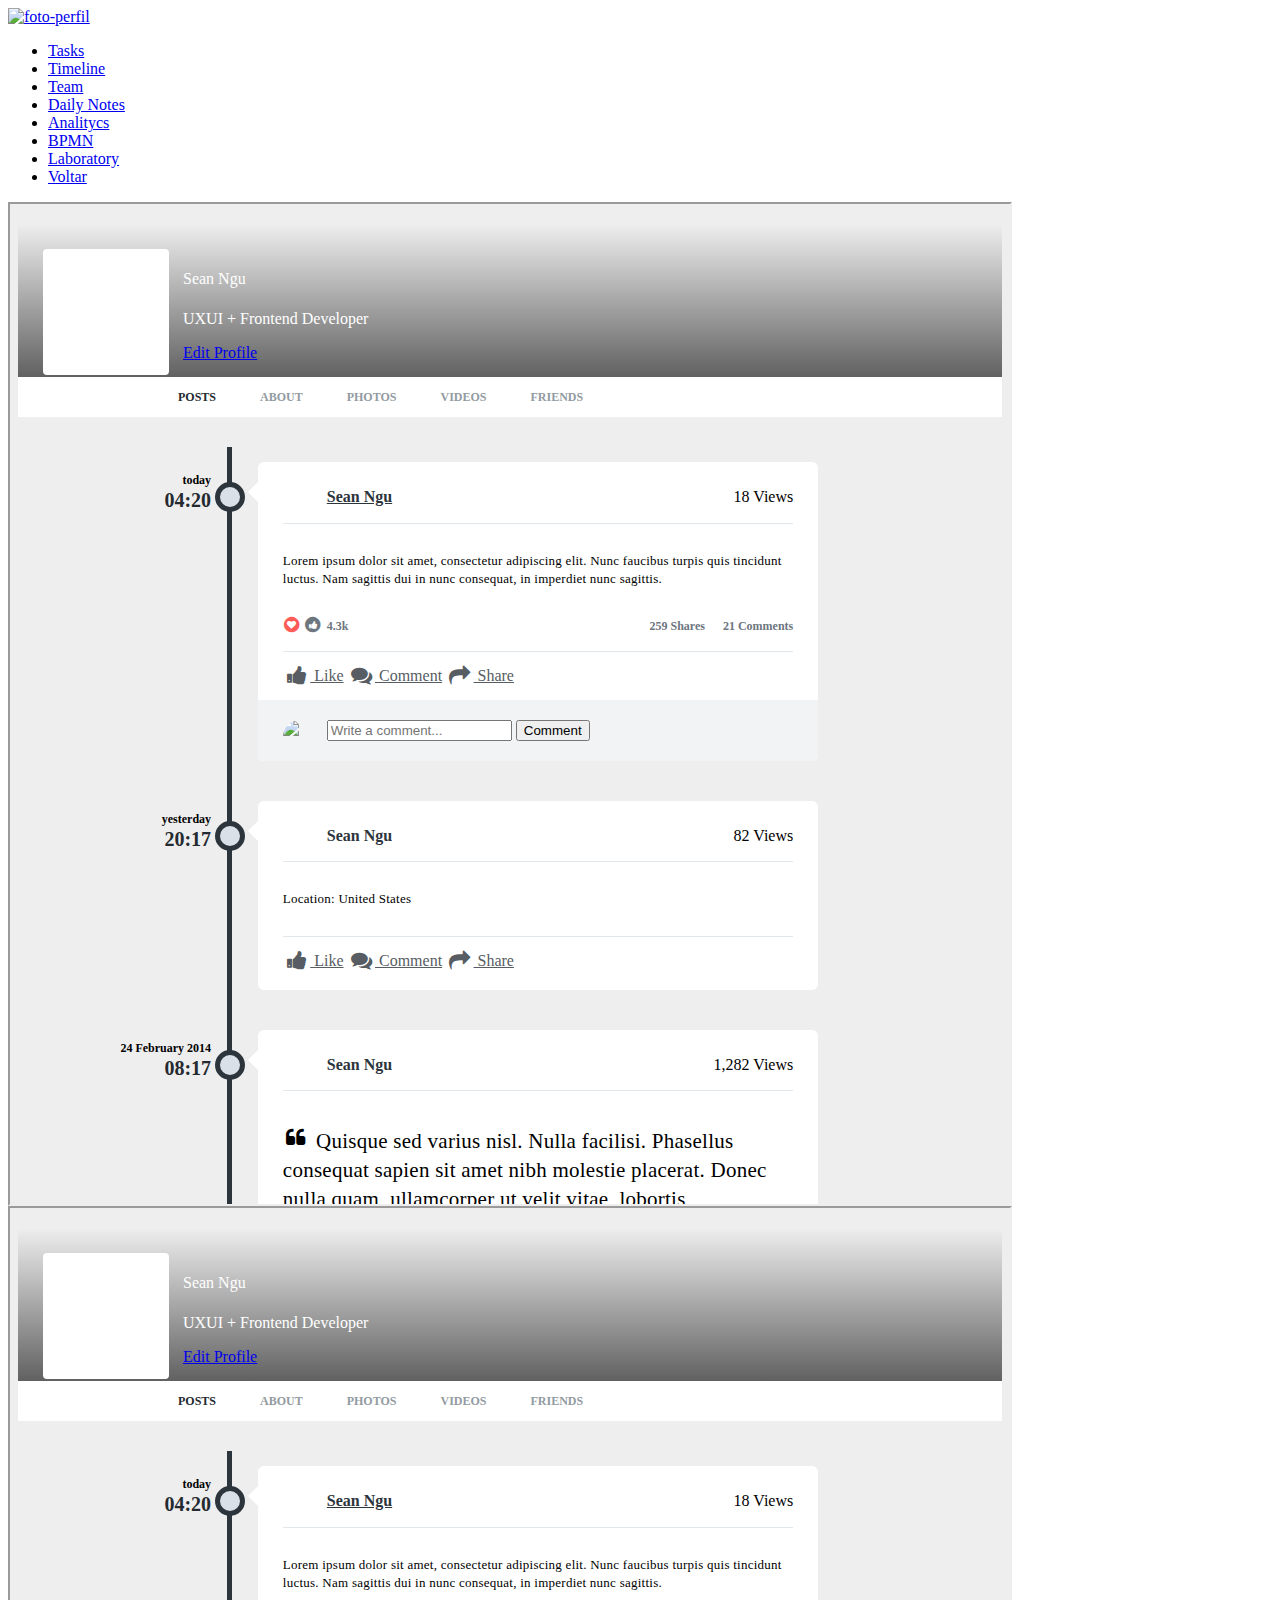
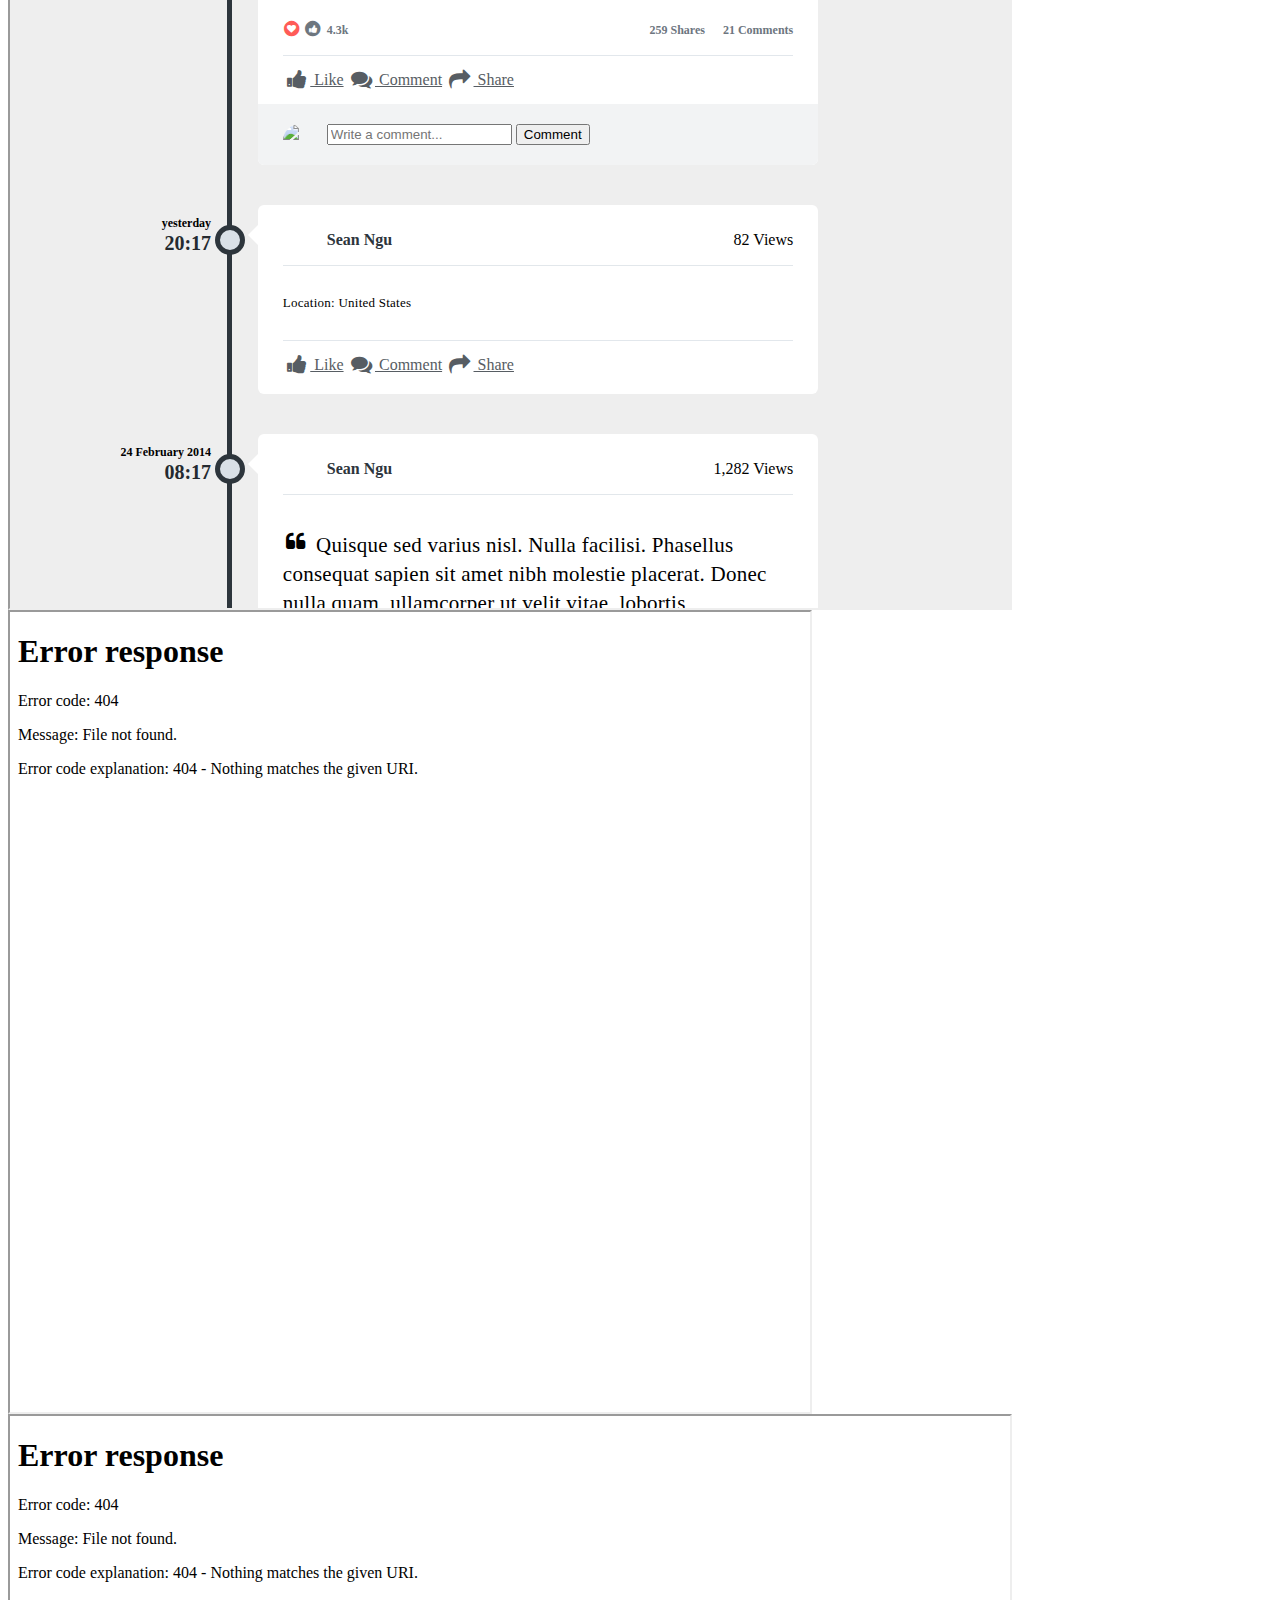
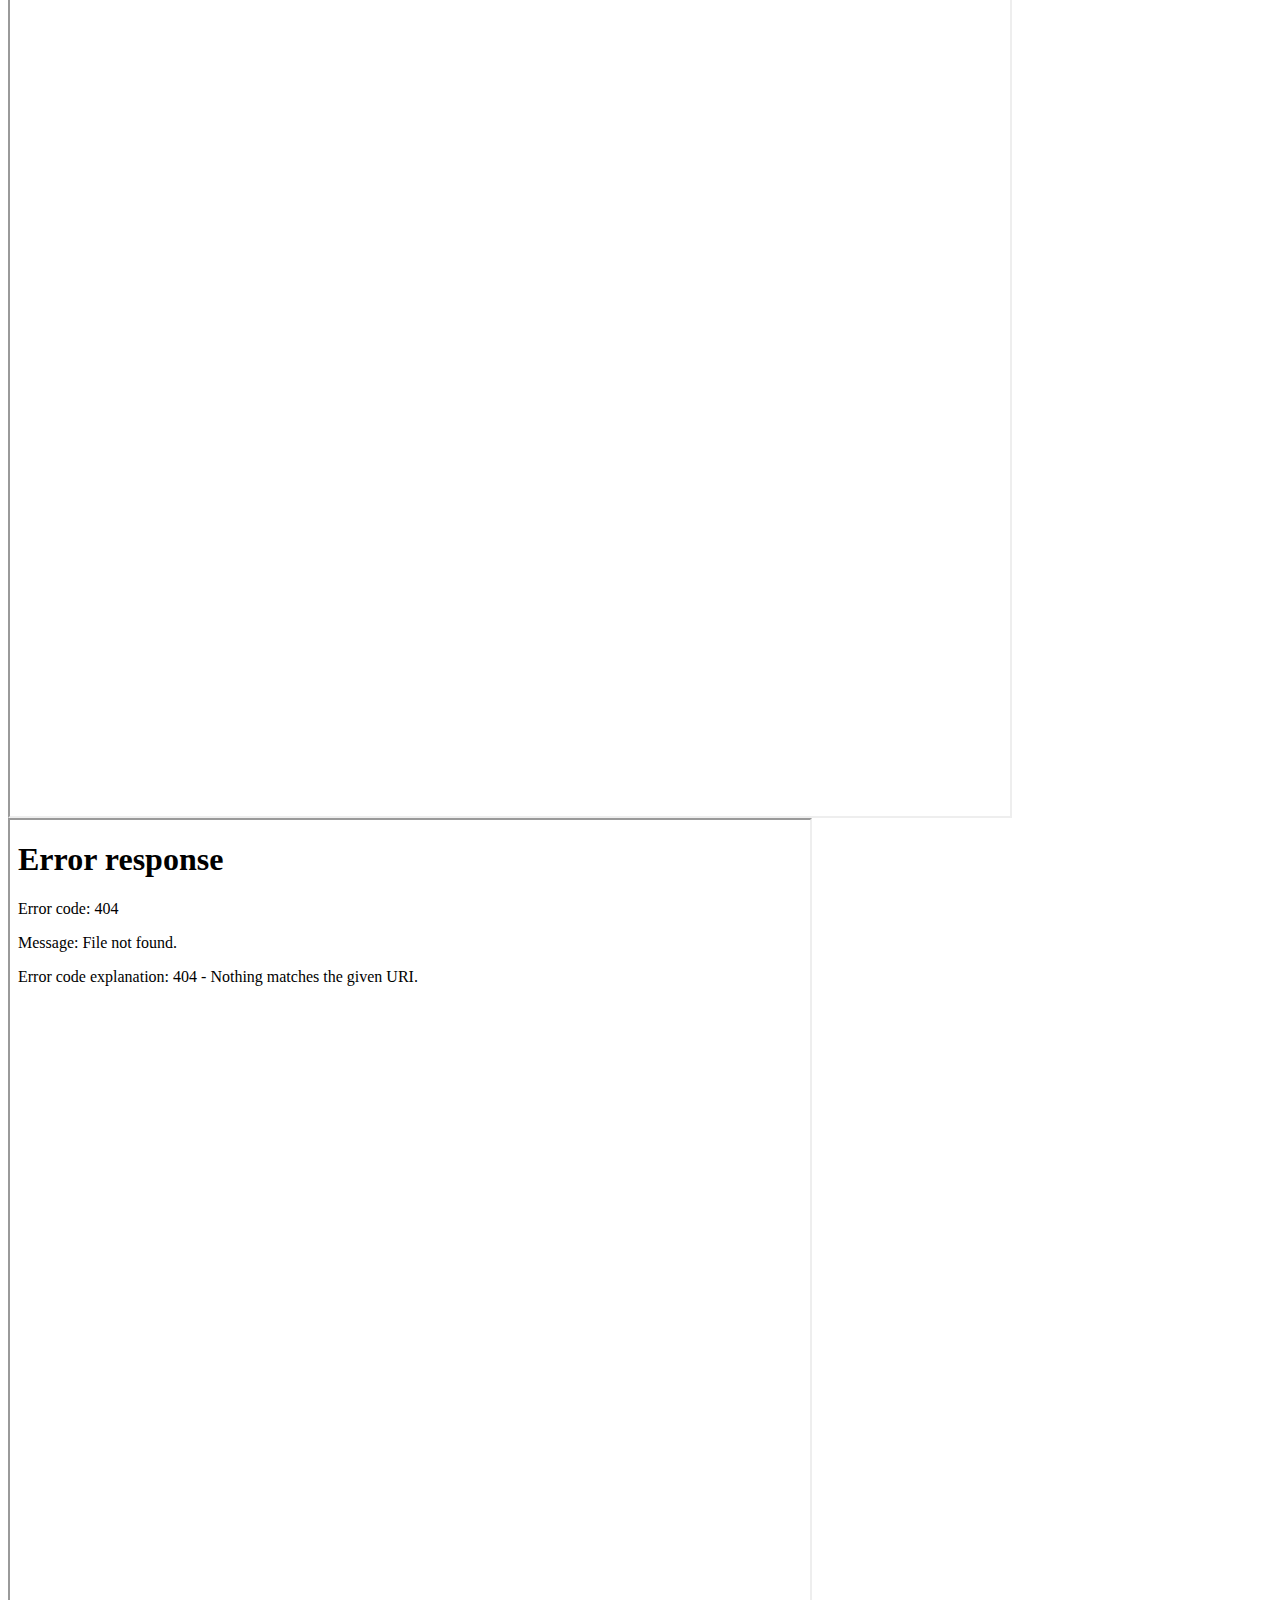
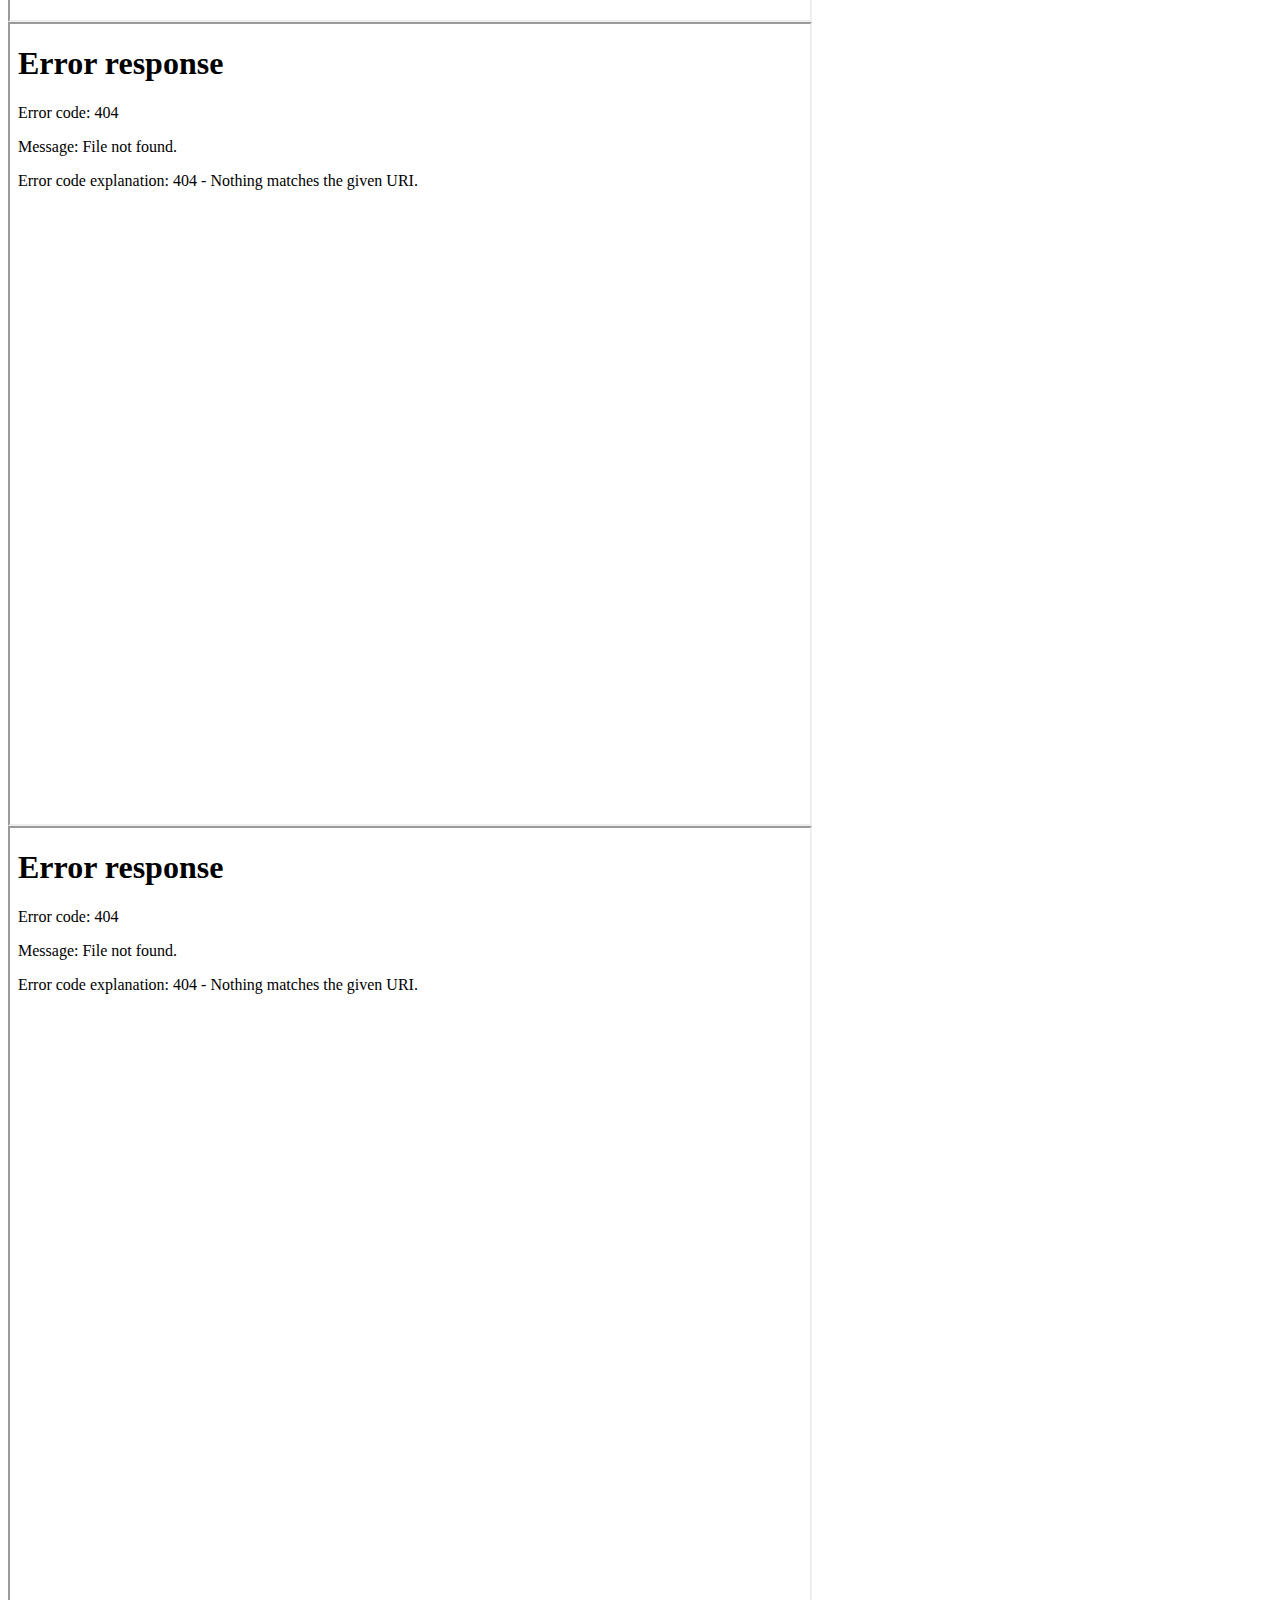
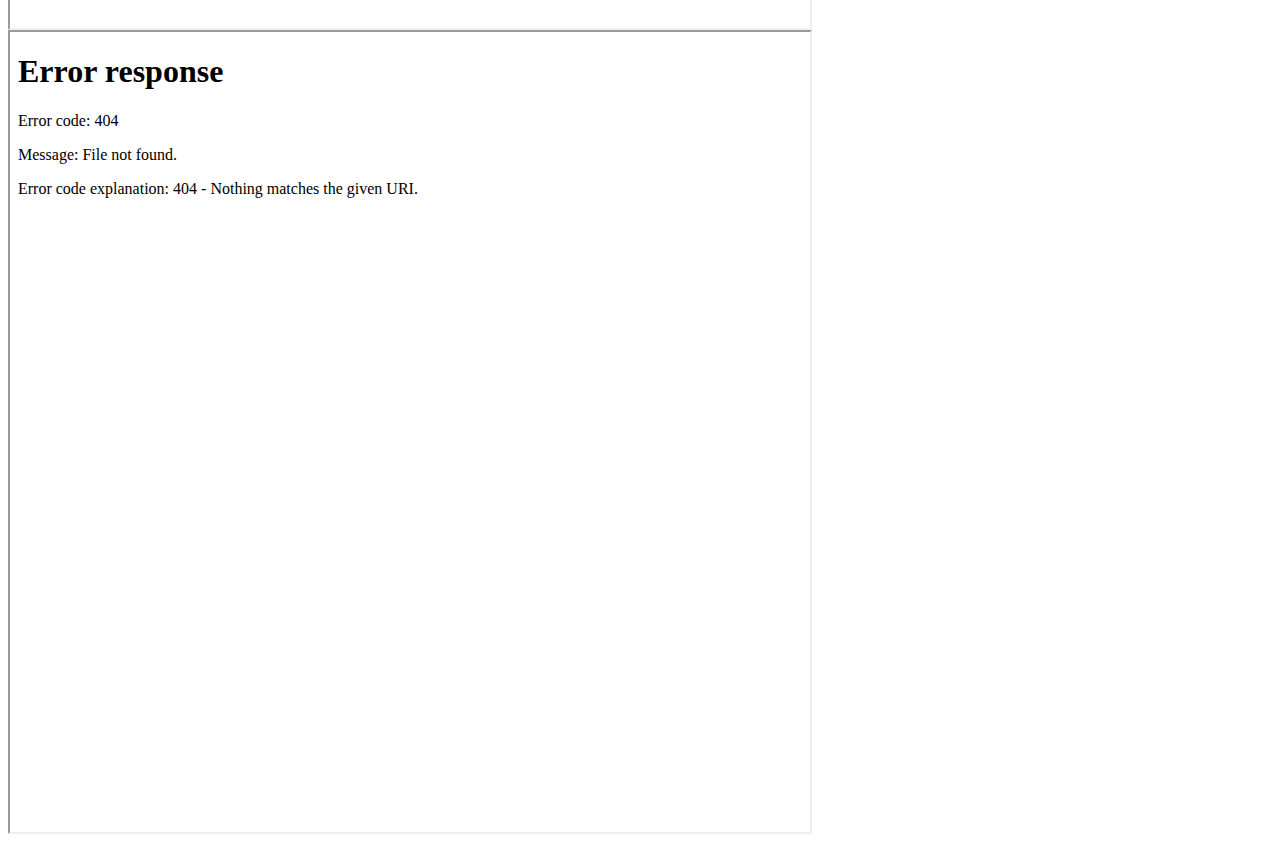
==== commit 8a13ffa5: "Update index.html" ====
--- a/index.html
+++ b/index.html
@@ -79,7 +79,7 @@
              <div class="container">        
                 
 		
-                <iframe src="templates/timeline" height="800" width="800" scrolling="no"></iframe> 
+                <iframe src="templates/kanbam/kanbam.html" height="1000" width="1000" scrolling="no"></iframe> 
                 
               </div>              
 
